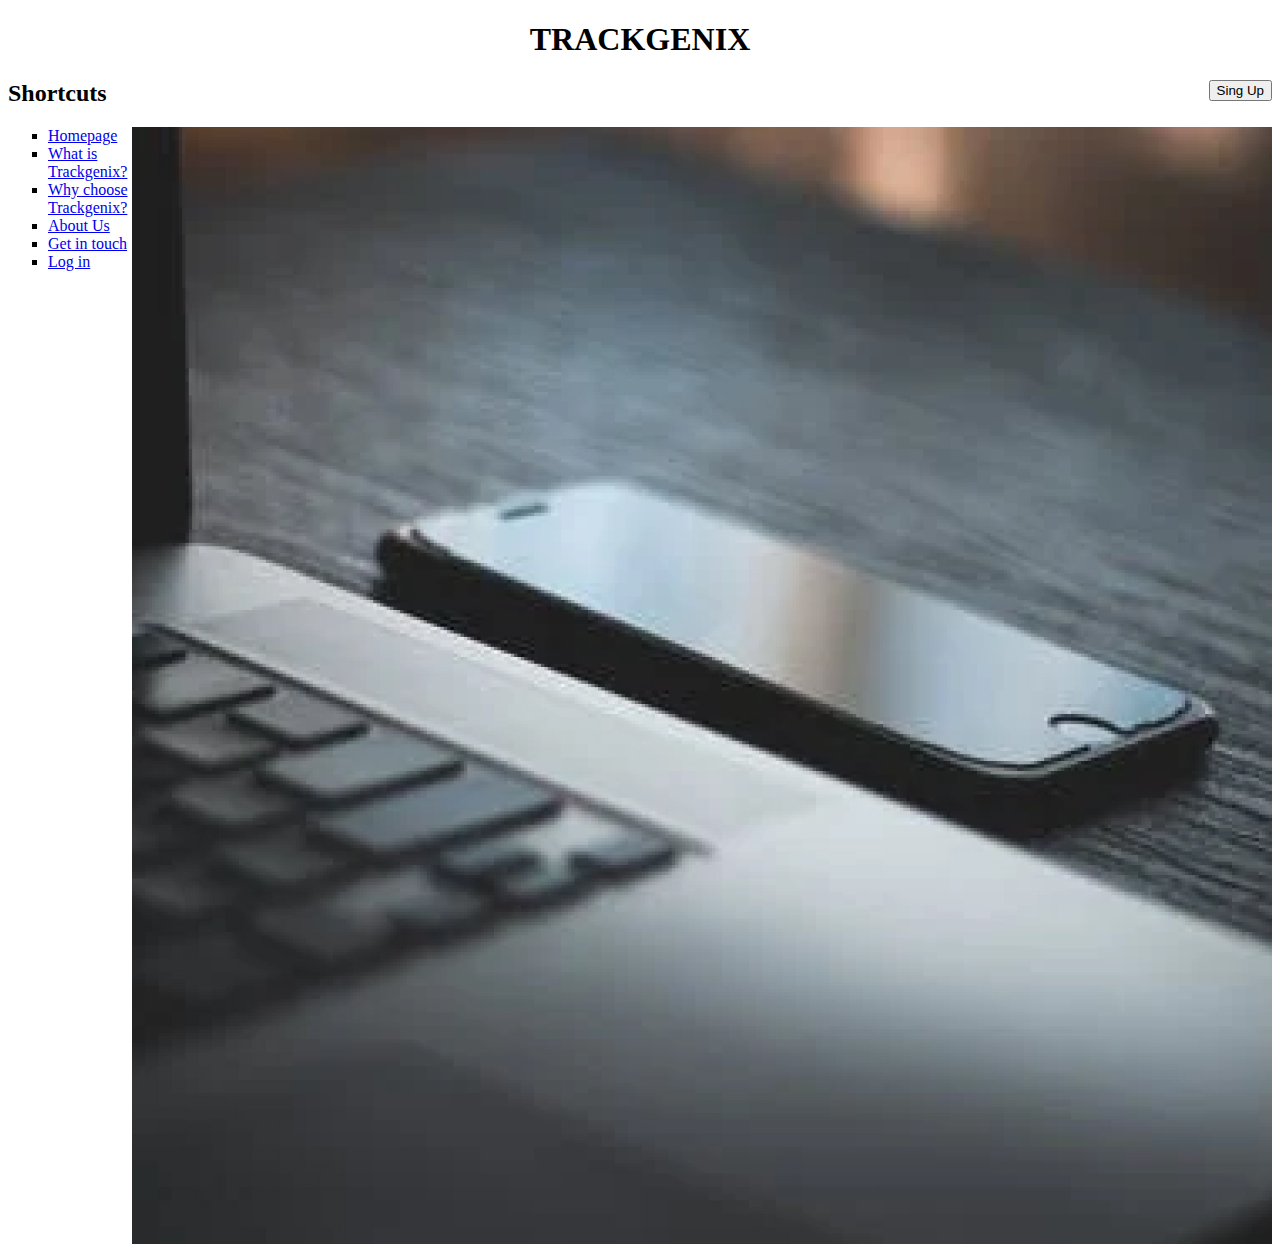
==== Semana-01/index.html @ b3db31fc "First parts of the landing page" ====
<!DOCTYPE html>
<html lang="en">
<head>
    <meta charset="UTF-8">
    <meta http-equiv="X-UA-Compatible" content="IE=edge">
    <meta name="viewport" content="width=device-width, initial-scale=1.0">
    <title>Document</title>
</head>
<body>
    <header>
        <h1 style="text-align: center;">TRACKGENIX</h1>
        <button style="float: right;">Sing Up</button>
    </header>
    
    <aside>
        <nav>
            <h2>Shortcuts</h2>
            
            <ul style="list-style-type:square">
                <img src="img/landing.jpg" alt="first img of landing" style="float: right;">
                <li><a href="#">Homepage</a></li>
                <li><a href="#">What is Trackgenix?</a></li>
                <li><a href="#">Why choose Trackgenix?</a></li>
                <li><a href="#">About Us</a></li>
                <li><a href="#">Get in touch</a></li>
                <li><a href="#">Log in</a></li>
            </ul>
        </nav>
    </aside>
    
</body>
</html>
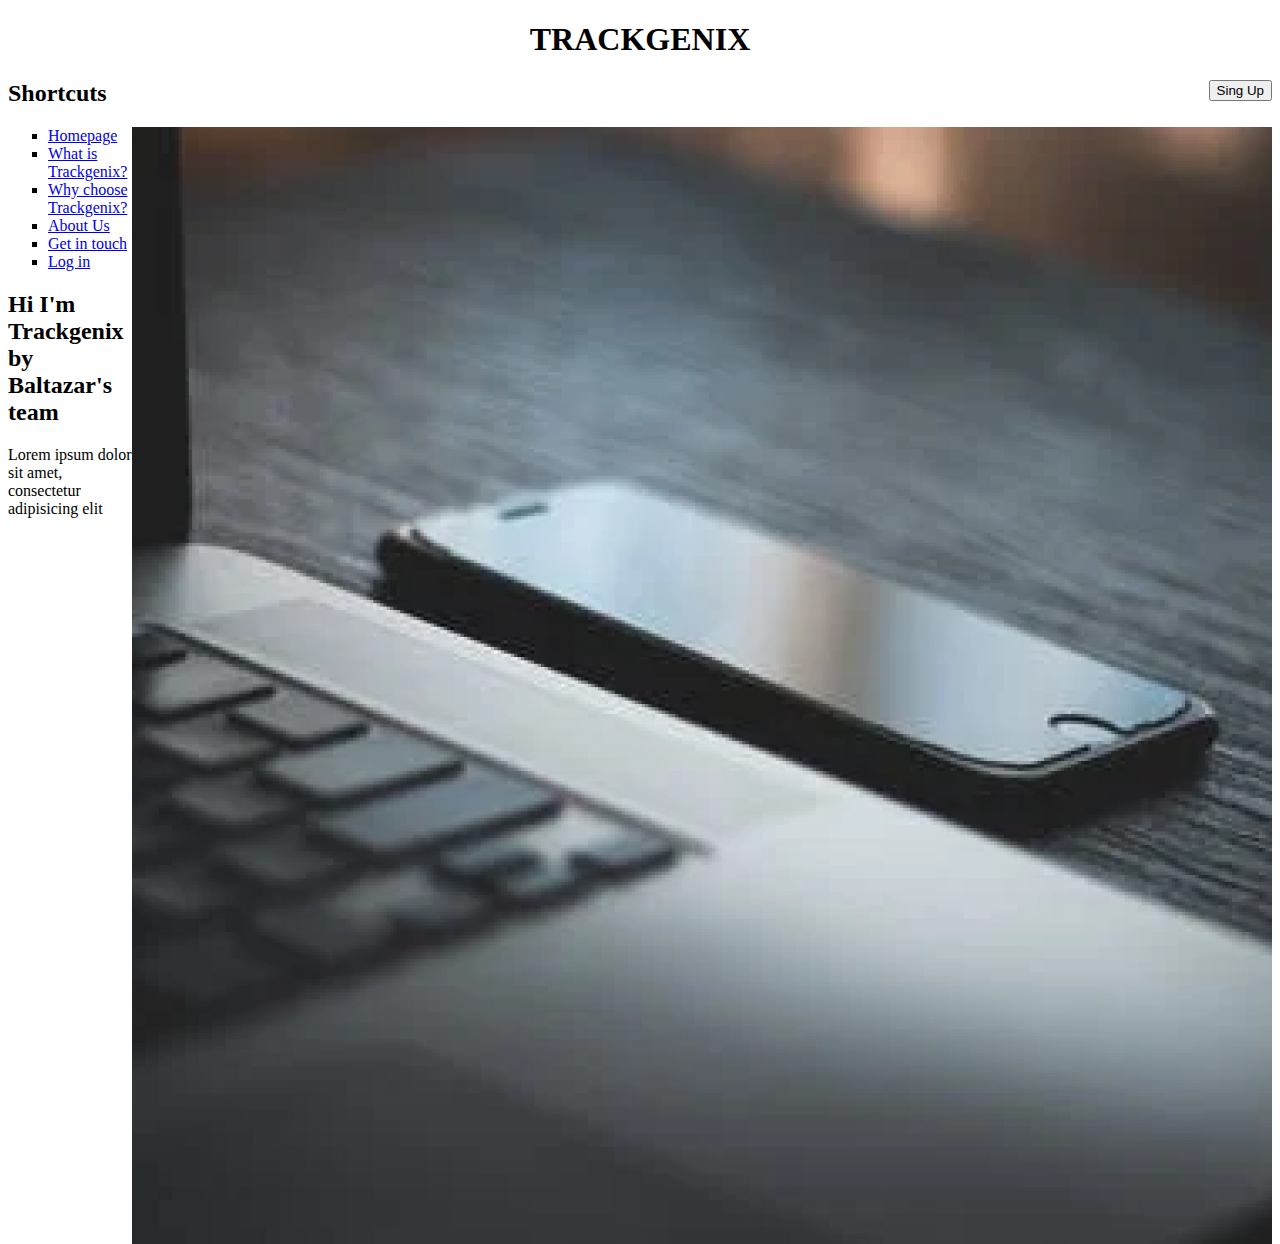
==== commit a8a823ce: "First parts of the landing page" ====
--- a/Semana-01/index.html
+++ b/Semana-01/index.html
@@ -27,6 +27,15 @@
             </ul>
         </nav>
     </aside>
+
+    <section>
+        <article>
+            <h2>Hi I'm Trackgenix by Baltazar's team</h2>
+            <p>
+                Lorem ipsum dolor sit amet, consectetur adipisicing elit
+            </p>
+        </article>
+    </section>
     
 </body>
 </html>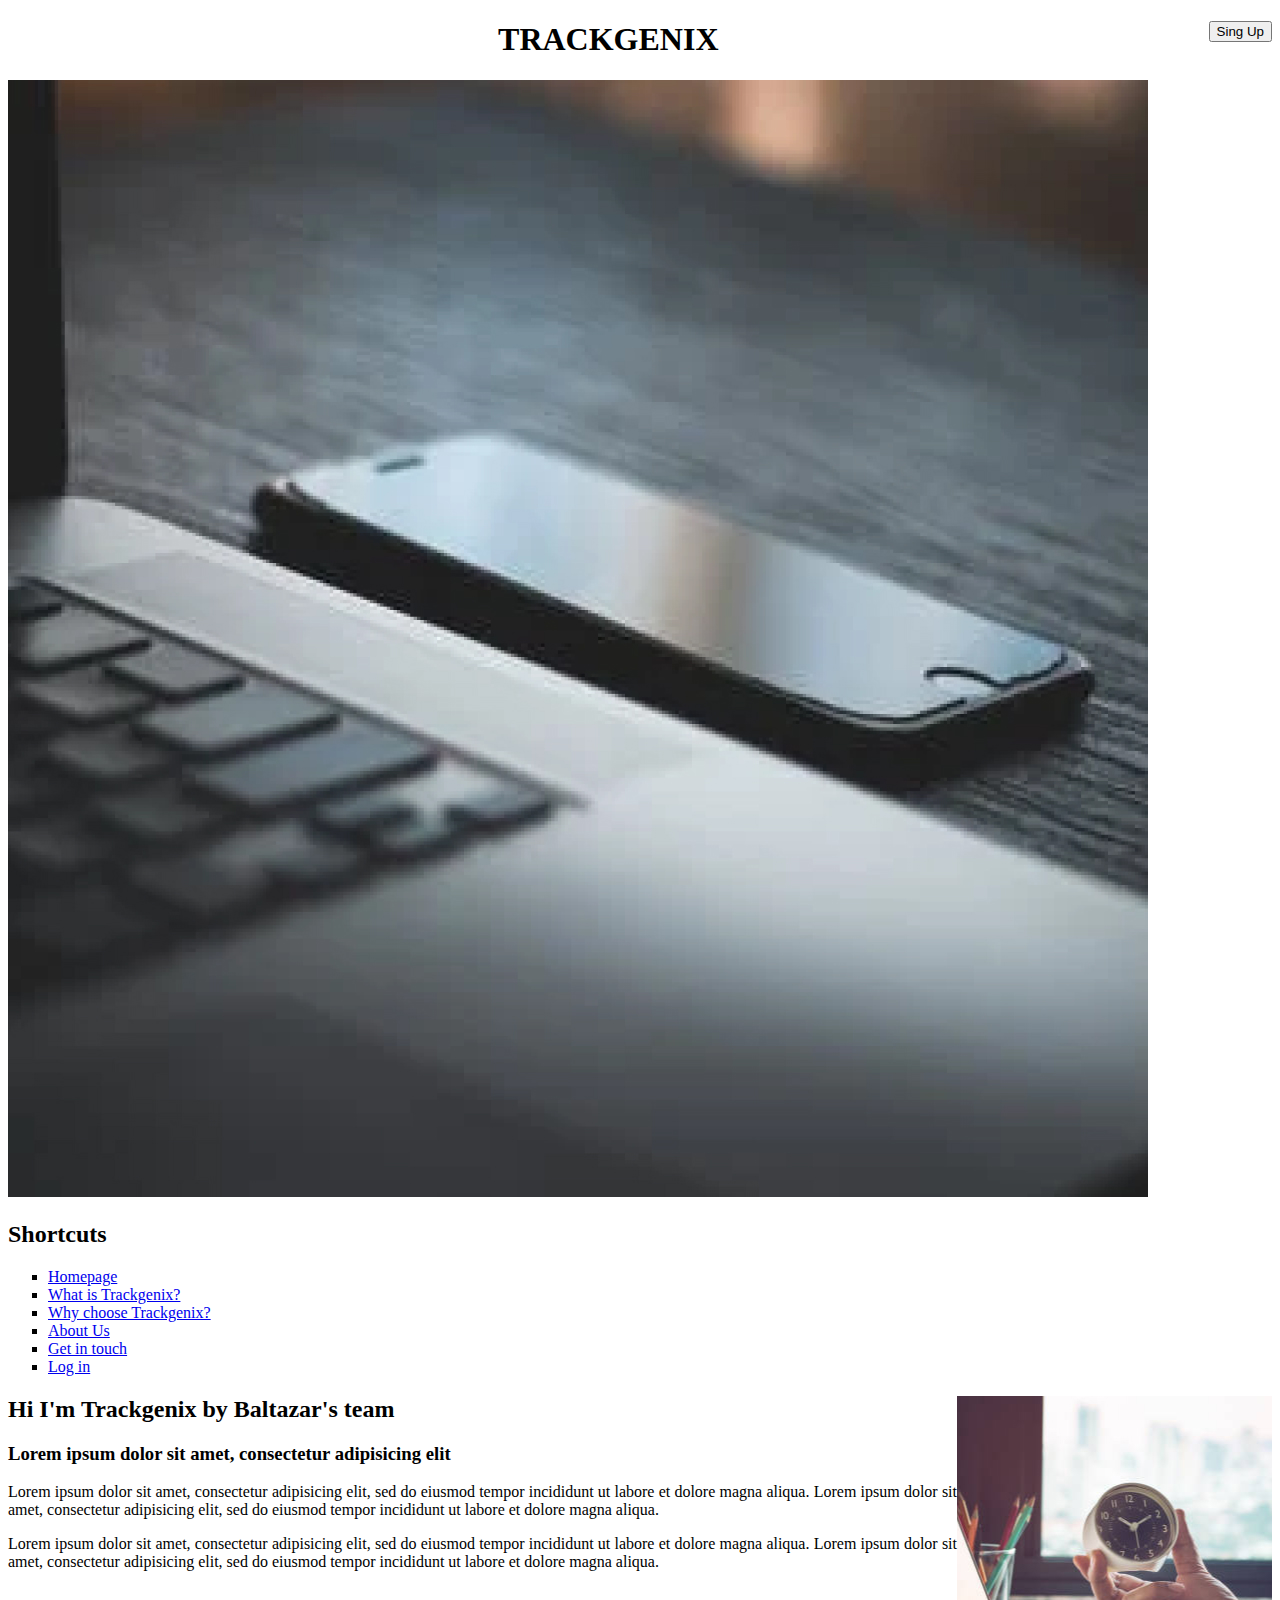
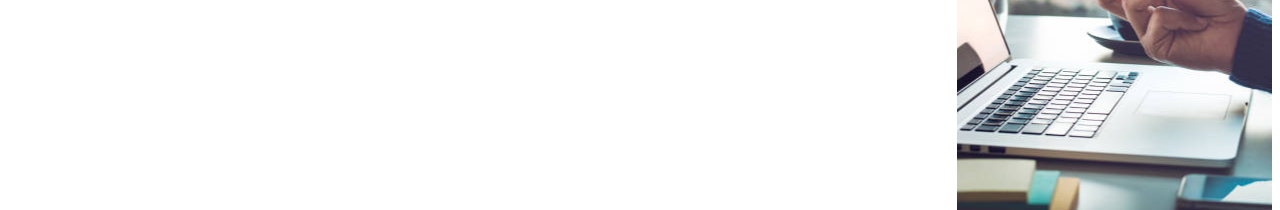
==== commit 0a3aac28: "Add img, readme and index modify" ====
--- a/Semana-01/index.html
+++ b/Semana-01/index.html
@@ -8,31 +8,35 @@
 </head>
 <body>
     <header>
+        <button style="float: right;">Sing Up</button>
         <h1 style="text-align: center;">TRACKGENIX</h1>
-        <button style="float: right;">Sing Up</button>
     </header>
-    
-    <aside>
-        <nav>
-            <h2>Shortcuts</h2>
-            
-            <ul style="list-style-type:square">
-                <img src="img/landing.jpg" alt="first img of landing" style="float: right;">
-                <li><a href="#">Homepage</a></li>
-                <li><a href="#">What is Trackgenix?</a></li>
-                <li><a href="#">Why choose Trackgenix?</a></li>
-                <li><a href="#">About Us</a></li>
-                <li><a href="#">Get in touch</a></li>
-                <li><a href="#">Log in</a></li>
-            </ul>
-        </nav>
-    </aside>
+
+    <nav>
+        <img src="img/landing.jpg" alt="first img of landing">
+        <h2>Shortcuts</h2>
+        <ul style="list-style-type:square">
+            <li><a href="#">Homepage</a></li>
+            <li><a href="#">What is Trackgenix?</a></li>
+            <li><a href="#">Why choose Trackgenix?</a></li>
+            <li><a href="#">About Us</a></li>
+            <li><a href="#">Get in touch</a></li>
+            <li><a href="#">Log in</a></li>
+        </ul>
+    </nav>
 
     <section>
         <article>
+            <img src="img/watch.jpg" alt="second img of landing" style="float: right;">
             <h2>Hi I'm Trackgenix by Baltazar's team</h2>
-            <p>
-                Lorem ipsum dolor sit amet, consectetur adipisicing elit
+            <h3>Lorem ipsum dolor sit amet, consectetur adipisicing elit</h3>
+            <p style="text-align: justify;">
+                Lorem ipsum dolor sit amet, consectetur adipisicing elit, sed do eiusmod tempor incididunt ut labore et dolore magna aliqua.
+                Lorem ipsum dolor sit amet, consectetur adipisicing elit, sed do eiusmod tempor incididunt ut labore et dolore magna aliqua.
+            </p>
+            <p style="text-align: justify;">
+                Lorem ipsum dolor sit amet, consectetur adipisicing elit, sed do eiusmod tempor incididunt ut labore et dolore magna aliqua.
+                Lorem ipsum dolor sit amet, consectetur adipisicing elit, sed do eiusmod tempor incididunt ut labore et dolore magna aliqua.
             </p>
         </article>
     </section>
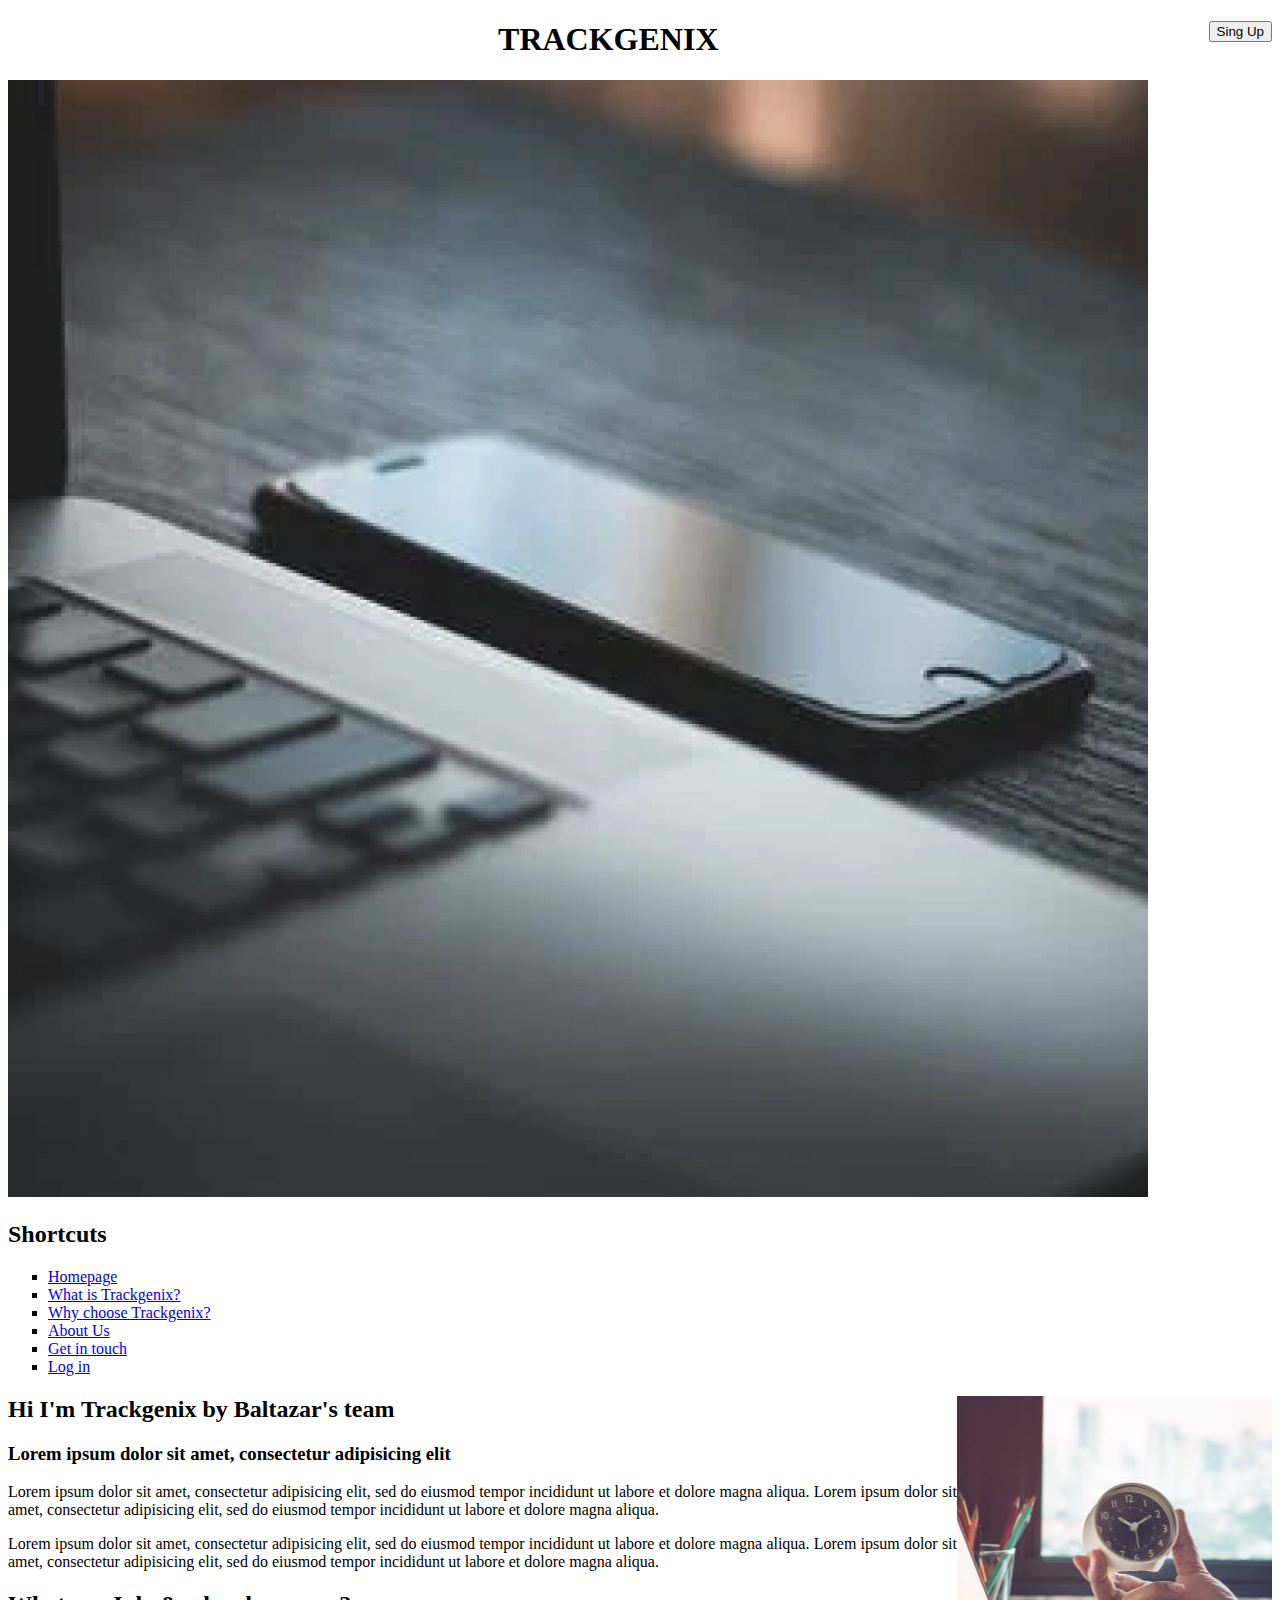
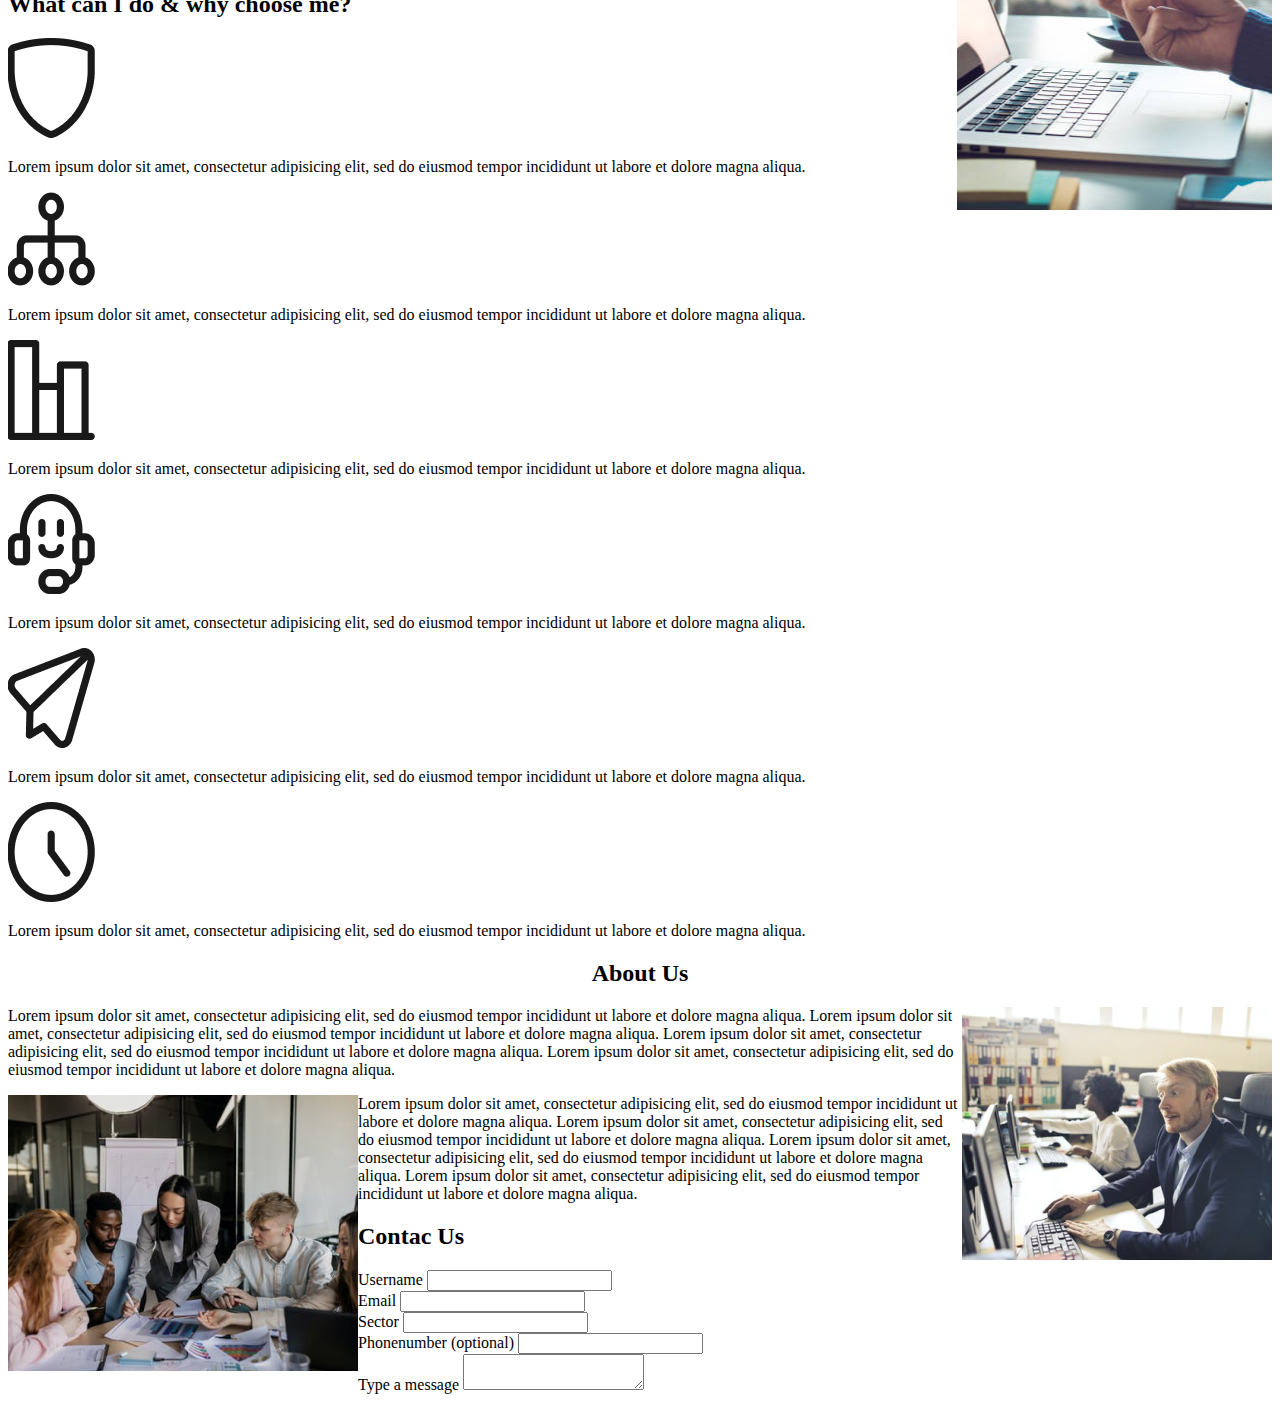
==== commit bd0c951d: "html progress, imgs added, 75% finished" ====
--- a/Semana-01/index.html
+++ b/Semana-01/index.html
@@ -40,6 +40,84 @@
             </p>
         </article>
     </section>
+
+    <section>
+        <article>
+            <h2>What can I do & why choose me?</h2>
+            <img src="img/shield.png" alt="shield icon">
+            <p>
+                Lorem ipsum dolor sit amet, consectetur adipisicing elit, sed do eiusmod tempor incididunt ut labore et dolore magna aliqua.
+            </p>
+            <img src="img/group.png" alt="group icon">
+            <p>
+                Lorem ipsum dolor sit amet, consectetur adipisicing elit, sed do eiusmod tempor incididunt ut labore et dolore magna aliqua.
+            </p>
+            <img src="img/rectangle.png" alt="rectangle icon">
+            <p>
+                Lorem ipsum dolor sit amet, consectetur adipisicing elit, sed do eiusmod tempor incididunt ut labore et dolore magna aliqua.
+            </p>
+            <img src="img/support.png" alt="supp icon">
+            <p>
+                Lorem ipsum dolor sit amet, consectetur adipisicing elit, sed do eiusmod tempor incididunt ut labore et dolore magna aliqua.
+            </p>
+            <img src="img/paper.png" alt="paper icon">
+            <p>
+                Lorem ipsum dolor sit amet, consectetur adipisicing elit, sed do eiusmod tempor incididunt ut labore et dolore magna aliqua.
+            </p>
+            <img src="img/time.png" alt="time icon">
+            <p>
+                Lorem ipsum dolor sit amet, consectetur adipisicing elit, sed do eiusmod tempor incididunt ut labore et dolore magna aliqua.
+            </p>
+        </article>
+    </section>
+
+    <section>
+        <article>
+            <h2 style="text-align: center;">About Us</h2>
+            <img src="img/employee-1.jpg" alt="employees work 1" style="float: right;">
+            <p>
+                Lorem ipsum dolor sit amet, consectetur adipisicing elit, sed do eiusmod tempor incididunt ut labore et dolore magna aliqua.
+                Lorem ipsum dolor sit amet, consectetur adipisicing elit, sed do eiusmod tempor incididunt ut labore et dolore magna aliqua.
+                Lorem ipsum dolor sit amet, consectetur adipisicing elit, sed do eiusmod tempor incididunt ut labore et dolore magna aliqua.
+                Lorem ipsum dolor sit amet, consectetur adipisicing elit, sed do eiusmod tempor incididunt ut labore et dolore magna aliqua.
+            </p>
+            <img src="img/employee-2.jpg" alt="employees work 2" style="float: left;">
+            <p>
+                Lorem ipsum dolor sit amet, consectetur adipisicing elit, sed do eiusmod tempor incididunt ut labore et dolore magna aliqua.
+                Lorem ipsum dolor sit amet, consectetur adipisicing elit, sed do eiusmod tempor incididunt ut labore et dolore magna aliqua.
+                Lorem ipsum dolor sit amet, consectetur adipisicing elit, sed do eiusmod tempor incididunt ut labore et dolore magna aliqua.
+                Lorem ipsum dolor sit amet, consectetur adipisicing elit, sed do eiusmod tempor incididunt ut labore et dolore magna aliqua.
+            </p>
+        </article>
+    </section>
+
+    <section>
+        <article>
+            <h2>Contac Us</h2>
+            <form>
+                <div>
+                    <label>Username</label>
+                    <input type="text" name="username">
+                </div>
+                <div>
+                    <label>Email</label>
+                    <input type="email" name="email">
+                </div>
+                <div>
+                    <label>Sector</label>
+                    <input type="text" name="sector">
+                </div>
+                <div>
+                    <label>Phonenumber (optional)</label>
+                    <input type="number" name="phonenumber">
+                </div>
+                <div>
+                    <label>Type a message</label>
+                    <textarea name="typeAMessage"></textarea>
+                </div>
+            </form>
+        </article>
+    </section>
     
 </body>
 </html>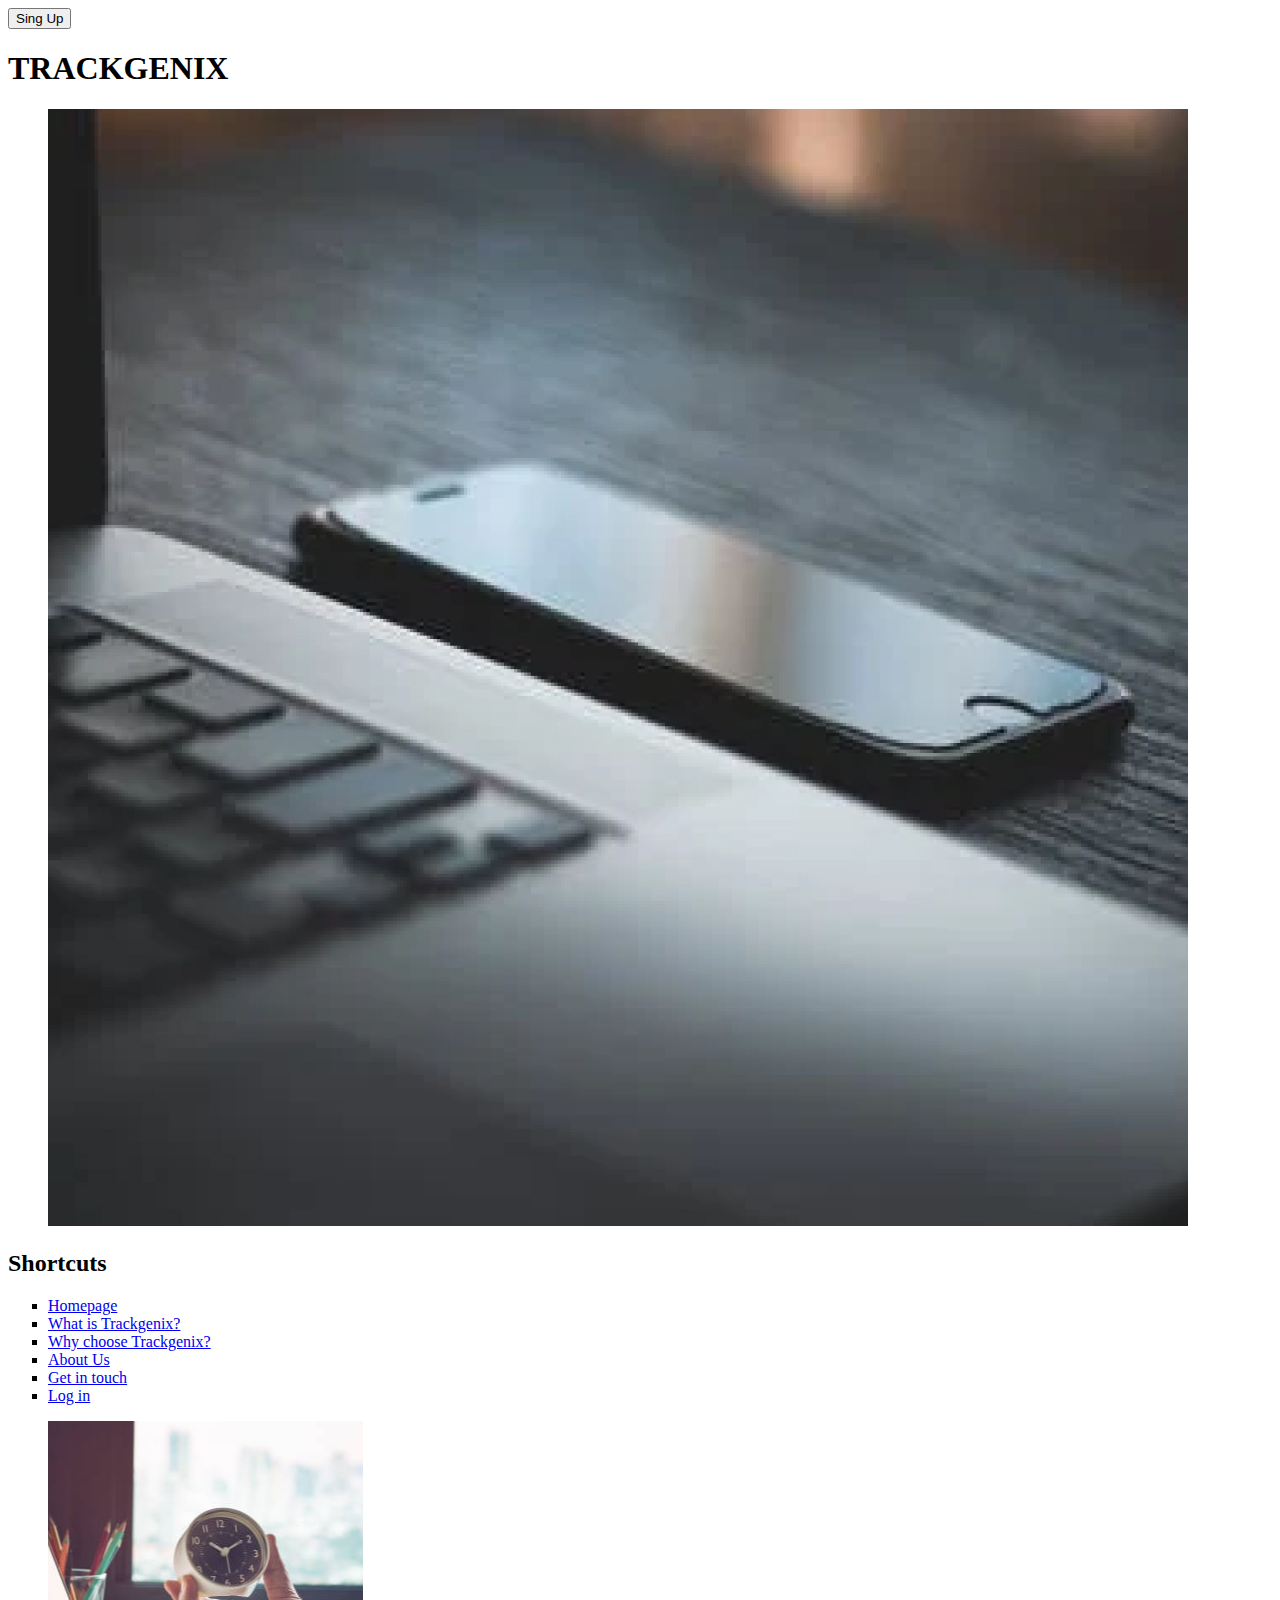
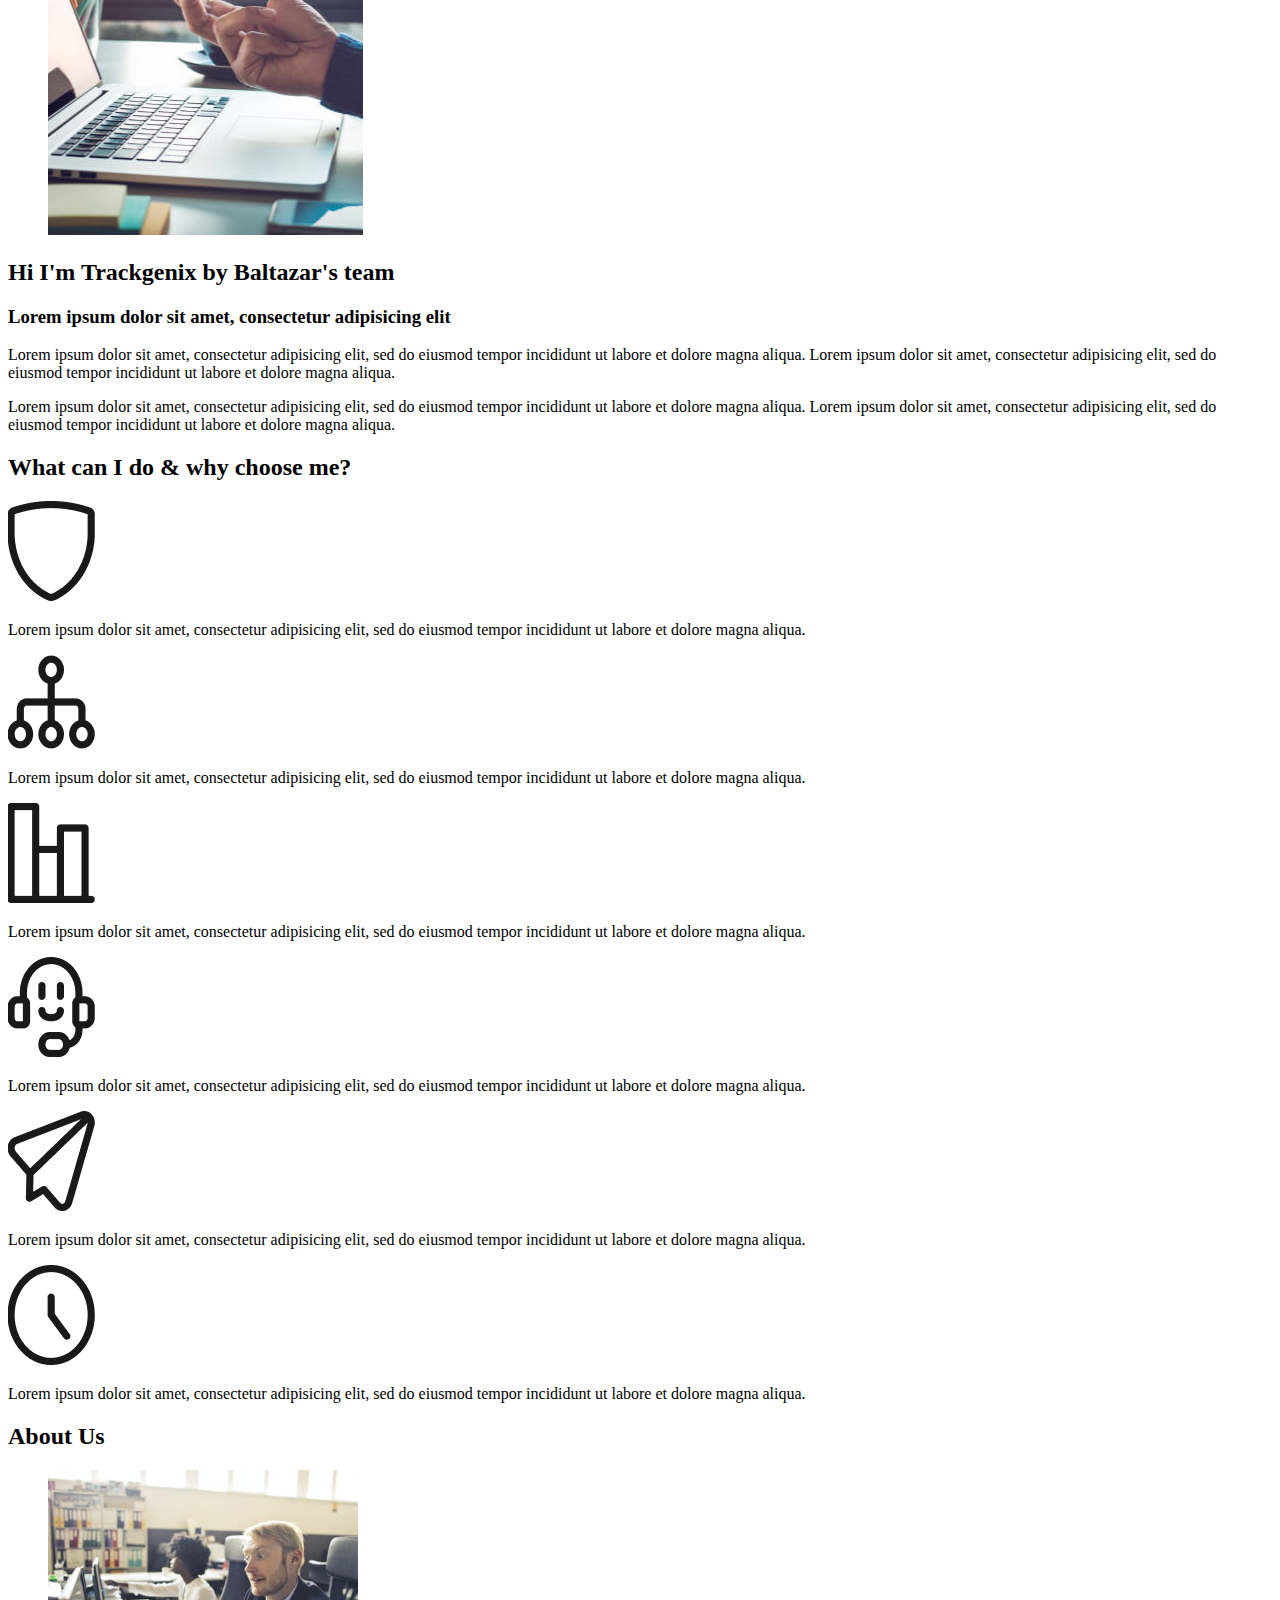
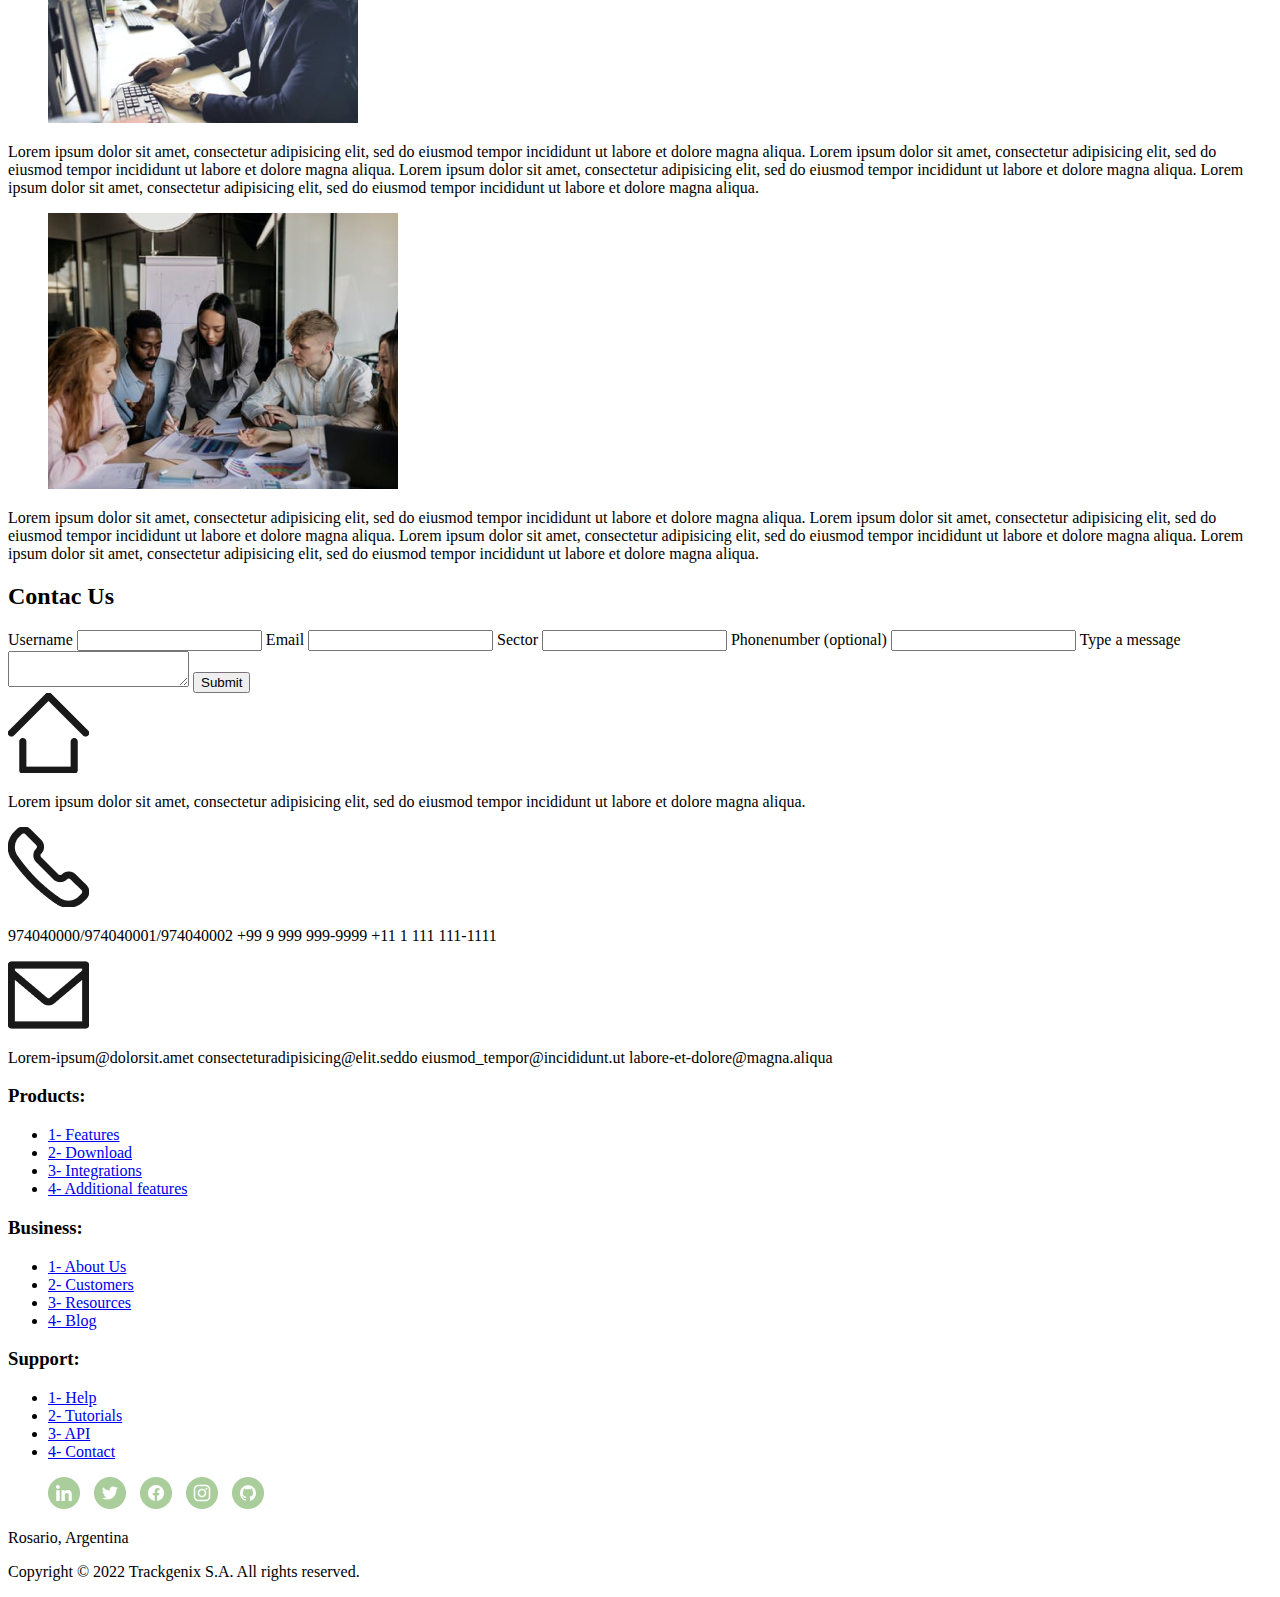
==== commit 960458a8: "html completed, add imgs, work ended (I guess)" ====
--- a/Semana-01/index.html
+++ b/Semana-01/index.html
@@ -8,39 +8,42 @@
 </head>
 <body>
     <header>
-        <button style="float: right;">Sing Up</button>
-        <h1 style="text-align: center;">TRACKGENIX</h1>
+        <button>Sing Up</button>
+        <h1>TRACKGENIX</h1>
     </header>
-
-    <nav>
+    <figure>
         <img src="img/landing.jpg" alt="first img of landing">
-        <h2>Shortcuts</h2>
-        <ul style="list-style-type:square">
-            <li><a href="#">Homepage</a></li>
-            <li><a href="#">What is Trackgenix?</a></li>
-            <li><a href="#">Why choose Trackgenix?</a></li>
-            <li><a href="#">About Us</a></li>
-            <li><a href="#">Get in touch</a></li>
-            <li><a href="#">Log in</a></li>
-        </ul>
-    </nav>
-
+    </figure>
+    <aside>
+        <nav>
+            <h2>Shortcuts</h2>
+            <ul style="list-style-type:square">
+                <li><a href="#">Homepage</a></li>
+                <li><a href="#">What is Trackgenix?</a></li>
+                <li><a href="#">Why choose Trackgenix?</a></li>
+                <li><a href="#">About Us</a></li>
+                <li><a href="#">Get in touch</a></li>
+                <li><a href="#">Log in</a></li>
+            </ul>
+        </nav>
+    </aside>
+    <figure>
+        <img src="img/watch.jpg" alt="second img of landing">
+    </figure>
     <section>
         <article>
-            <img src="img/watch.jpg" alt="second img of landing" style="float: right;">
             <h2>Hi I'm Trackgenix by Baltazar's team</h2>
             <h3>Lorem ipsum dolor sit amet, consectetur adipisicing elit</h3>
-            <p style="text-align: justify;">
+            <p>
                 Lorem ipsum dolor sit amet, consectetur adipisicing elit, sed do eiusmod tempor incididunt ut labore et dolore magna aliqua.
                 Lorem ipsum dolor sit amet, consectetur adipisicing elit, sed do eiusmod tempor incididunt ut labore et dolore magna aliqua.
             </p>
-            <p style="text-align: justify;">
+            <p>
                 Lorem ipsum dolor sit amet, consectetur adipisicing elit, sed do eiusmod tempor incididunt ut labore et dolore magna aliqua.
                 Lorem ipsum dolor sit amet, consectetur adipisicing elit, sed do eiusmod tempor incididunt ut labore et dolore magna aliqua.
             </p>
         </article>
     </section>
-
     <section>
         <article>
             <h2>What can I do & why choose me?</h2>
@@ -70,18 +73,24 @@
             </p>
         </article>
     </section>
-
+    
     <section>
         <article>
-            <h2 style="text-align: center;">About Us</h2>
-            <img src="img/employee-1.jpg" alt="employees work 1" style="float: right;">
+            <h2>About Us</h2>
+            <figure>
+                <img src="img/employee-1.jpg" alt="employees work 1">
+            </figure>
             <p>
                 Lorem ipsum dolor sit amet, consectetur adipisicing elit, sed do eiusmod tempor incididunt ut labore et dolore magna aliqua.
                 Lorem ipsum dolor sit amet, consectetur adipisicing elit, sed do eiusmod tempor incididunt ut labore et dolore magna aliqua.
                 Lorem ipsum dolor sit amet, consectetur adipisicing elit, sed do eiusmod tempor incididunt ut labore et dolore magna aliqua.
                 Lorem ipsum dolor sit amet, consectetur adipisicing elit, sed do eiusmod tempor incididunt ut labore et dolore magna aliqua.
             </p>
-            <img src="img/employee-2.jpg" alt="employees work 2" style="float: left;">
+        </article>
+        <figure>
+            <img src="img/employee-2.jpg" alt="employees work 2">
+        </figure>
+        <article>
             <p>
                 Lorem ipsum dolor sit amet, consectetur adipisicing elit, sed do eiusmod tempor incididunt ut labore et dolore magna aliqua.
                 Lorem ipsum dolor sit amet, consectetur adipisicing elit, sed do eiusmod tempor incididunt ut labore et dolore magna aliqua.
@@ -90,34 +99,80 @@
             </p>
         </article>
     </section>
-
+    <section>
+        <h2>Contac Us</h2>
+        <form>
+            <label>Username</label>
+            <input type="text" name="username">
+            <label>Email</label>
+            <input type="email" name="email">
+            <label>Sector</label>
+            <input type="text" name="sector">
+            <label>Phonenumber (optional)</label>
+            <input type="number" name="phonenumber">
+            <label>Type a message</label>
+            <textarea name="typeAMessage"></textarea>
+            <input type="submit" value="Submit">
+        </form>
+    </section>
     <section>
         <article>
-            <h2>Contac Us</h2>
-            <form>
-                <div>
-                    <label>Username</label>
-                    <input type="text" name="username">
-                </div>
-                <div>
-                    <label>Email</label>
-                    <input type="email" name="email">
-                </div>
-                <div>
-                    <label>Sector</label>
-                    <input type="text" name="sector">
-                </div>
-                <div>
-                    <label>Phonenumber (optional)</label>
-                    <input type="number" name="phonenumber">
-                </div>
-                <div>
-                    <label>Type a message</label>
-                    <textarea name="typeAMessage"></textarea>
-                </div>
-            </form>
+            <img src="img/house.png" alt="house">
+            <p>
+                Lorem ipsum dolor sit amet, consectetur adipisicing elit, sed do eiusmod tempor incididunt ut labore et dolore magna aliqua.
+            </p>
+            <img src="img/phone.png" alt="phone">
+            <p>
+                974040000/974040001/974040002
+                +99 9 999 999-9999
+                +11 1 111 111-1111
+            </p>
+            <img src="img/letter.png" alt="letter">
+            <p>
+                Lorem-ipsum@dolorsit.amet
+                consecteturadipisicing@elit.seddo
+                eiusmod_tempor@incididunt.ut
+                labore-et-dolore@magna.aliqua
+            </p>
         </article>
     </section>
-    
+    <section>
+        <h3>Products:</h3>
+        <ul>
+            <li><a href="#">1- Features</a></li>
+            <li><a href="#">2- Download</a></li>
+            <li><a href="#">3- Integrations</a></li>
+            <li><a href="#">4- Additional features</a></li>
+        </ul>
+    </section>
+    <section>
+        <h3>Business:</h3>
+        <ul>
+            <li><a href="#">1- About Us</a></li>
+            <li><a href="#">2- Customers</a></li>
+            <li><a href="#">3- Resources</a></li>
+            <li><a href="#">4- Blog</a></li>
+        </ul>
+    </section>
+    <section>
+        <h3>Support:</h3>
+        <ul>
+            <li><a href="#">1- Help</a></li>
+            <li><a href="#">2- Tutorials</a></li>
+            <li><a href="#">3- API</a></li>
+            <li><a href="#">4- Contact</a></li>
+        </ul>
+    </section>
+    <footer>
+        <figure>
+            <img src="img/social-media.png" alt="all social media">
+        </figure>
+        <p>
+            Rosario, Argentina
+        </p>
+        <p>
+            Copyright © 2022 Trackgenix S.A. All rights reserved.
+        </p>
+    </footer>   
 </body>
 </html>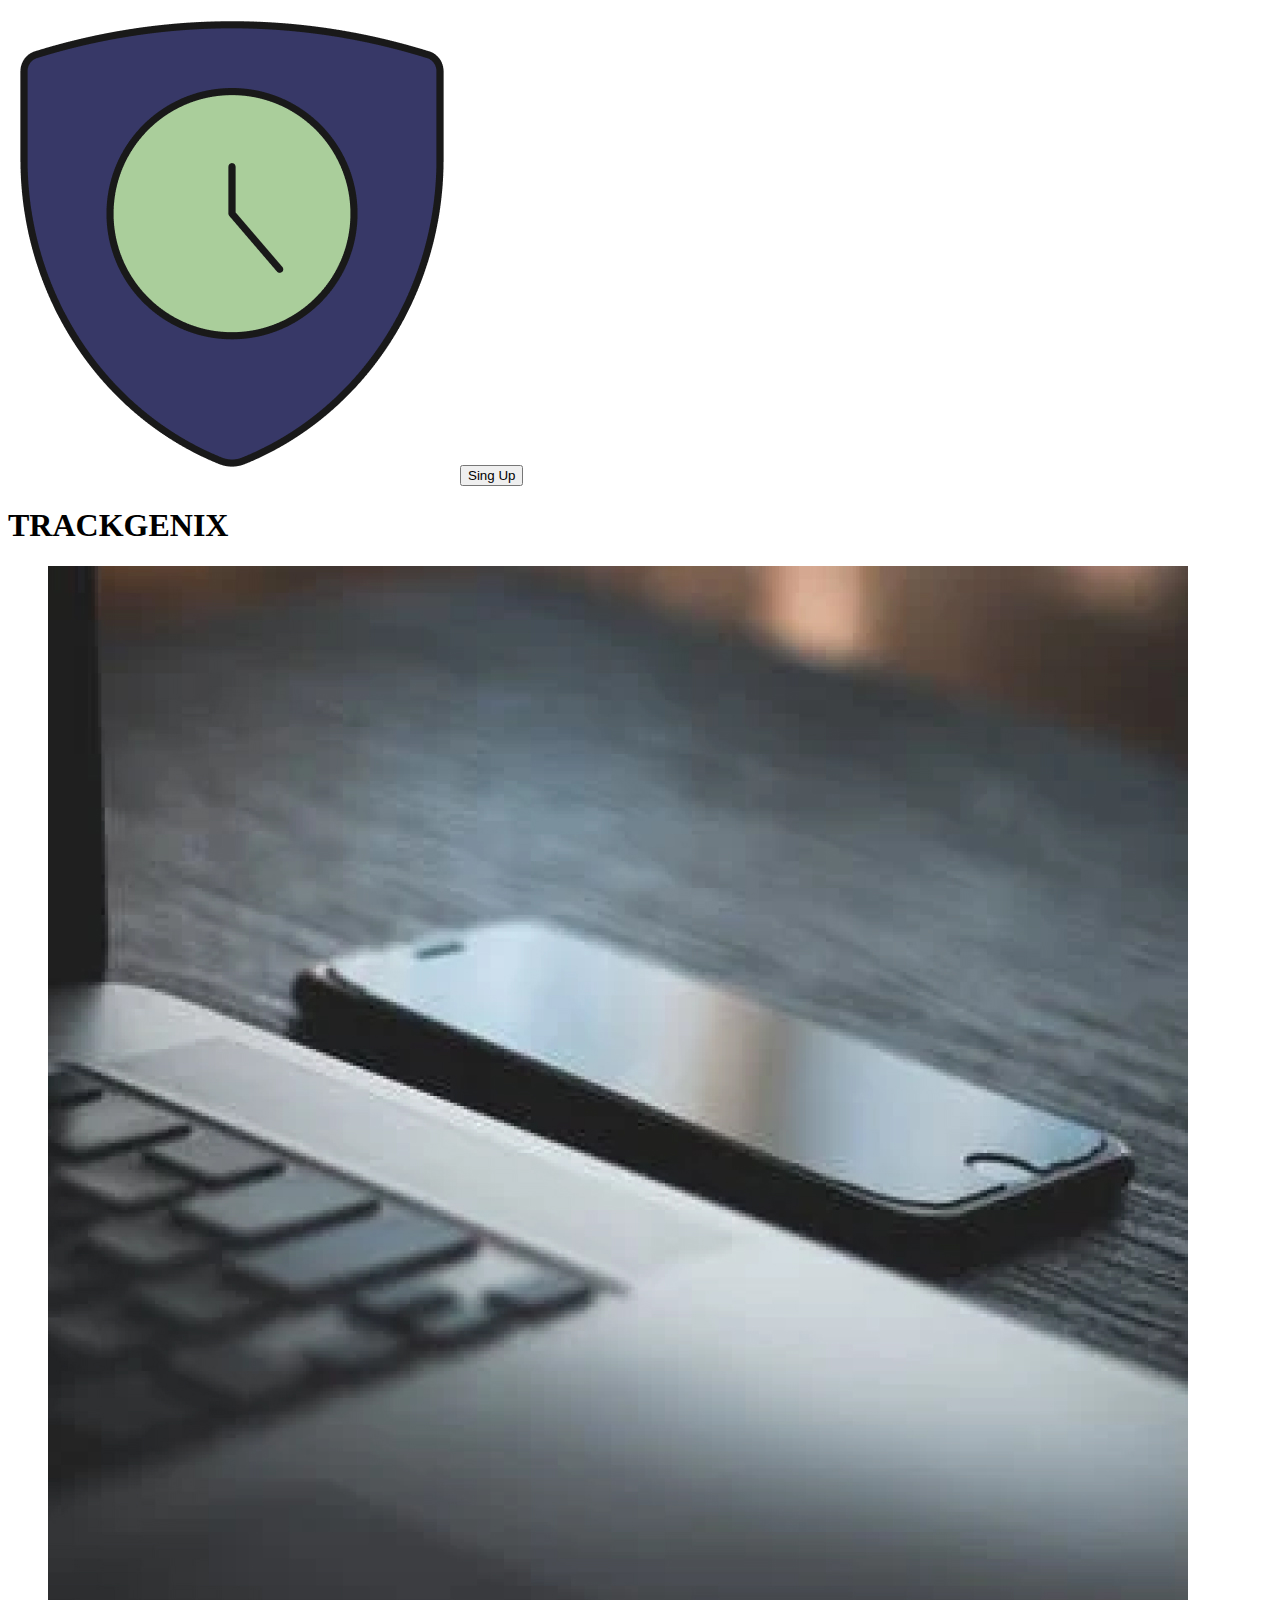
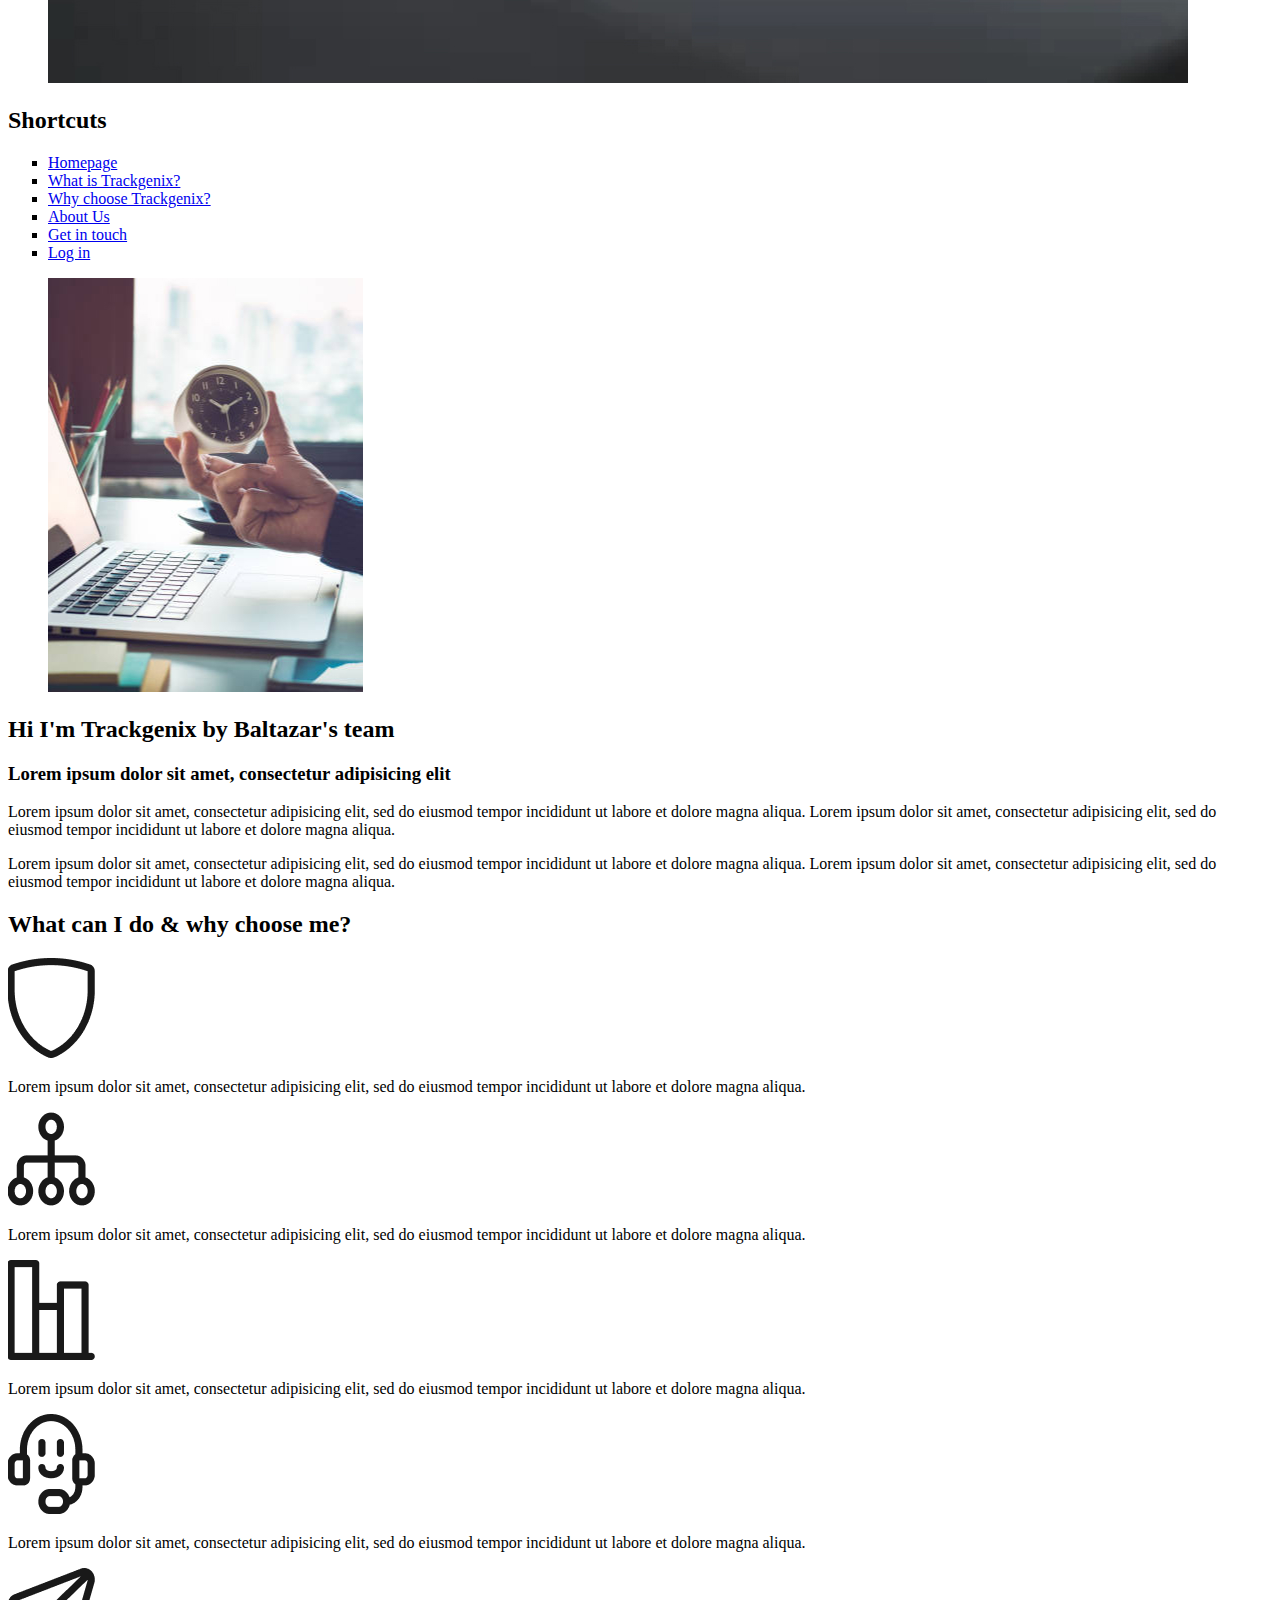
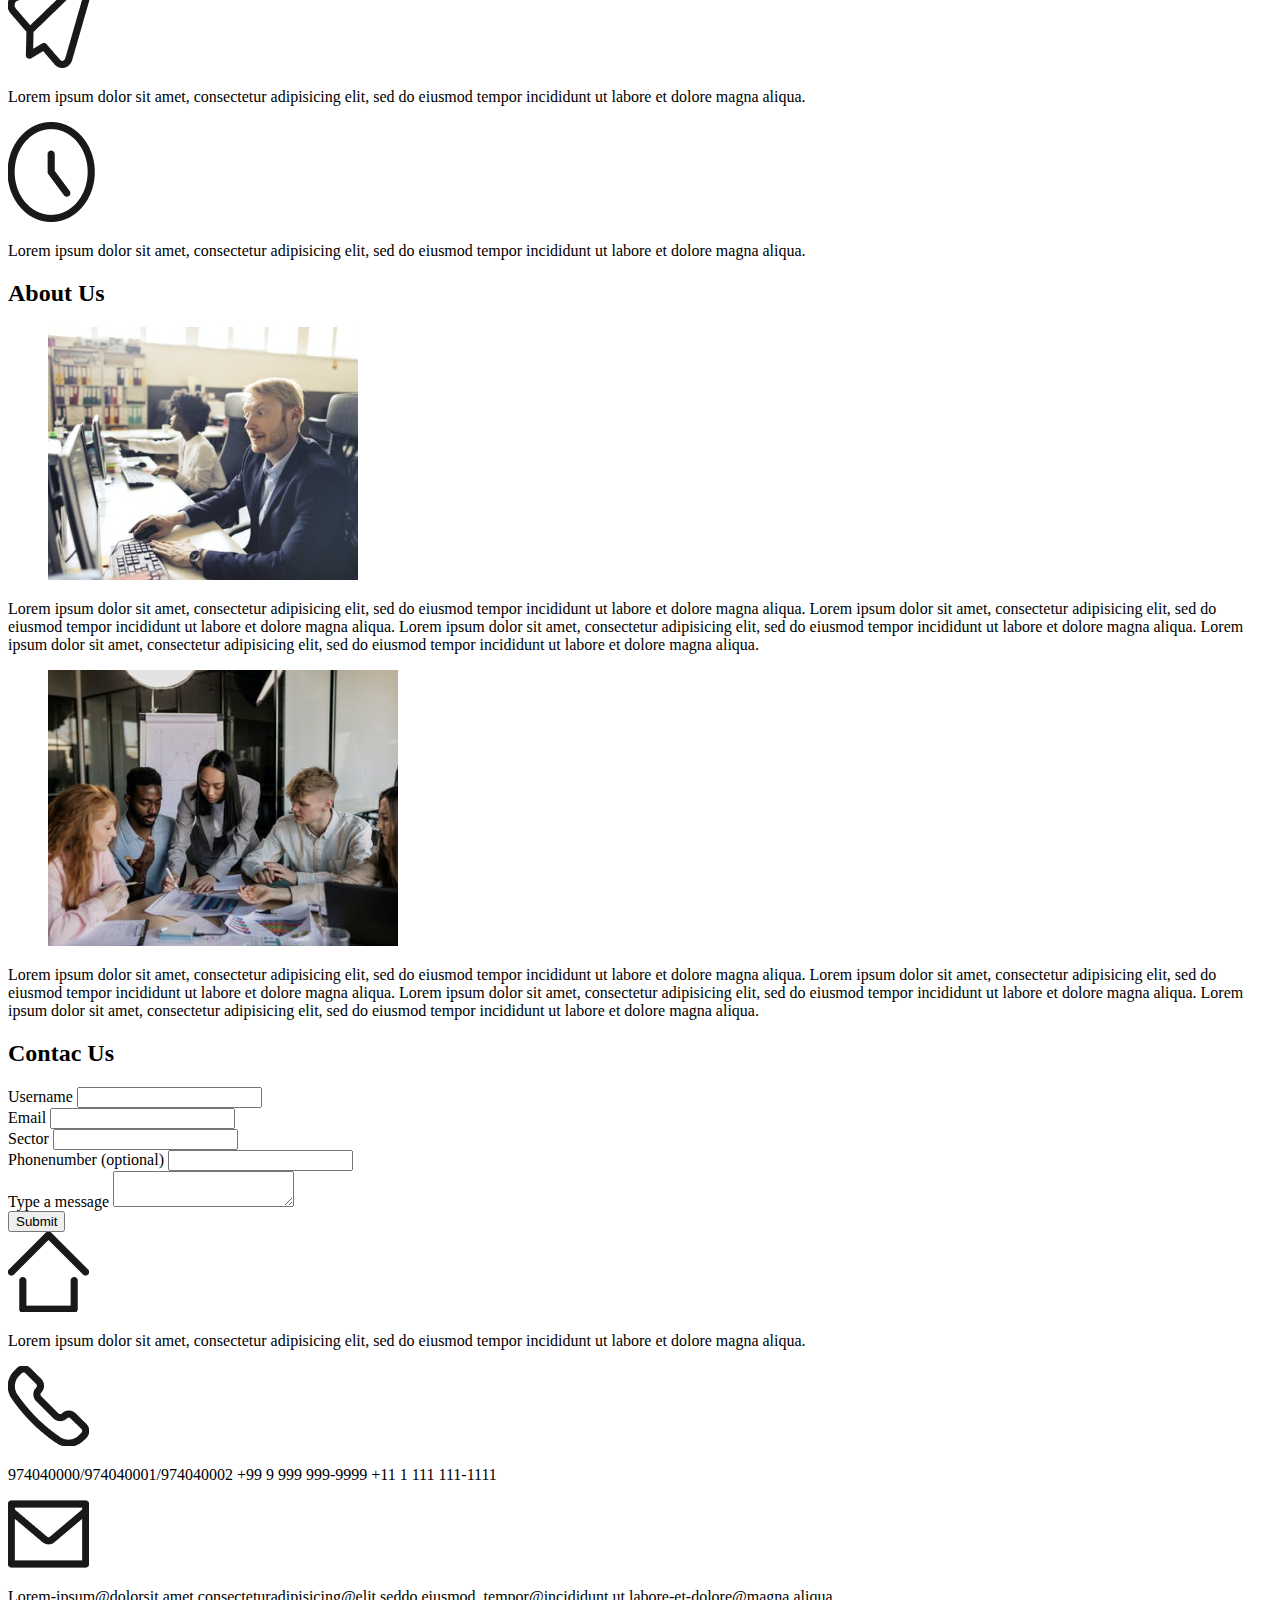
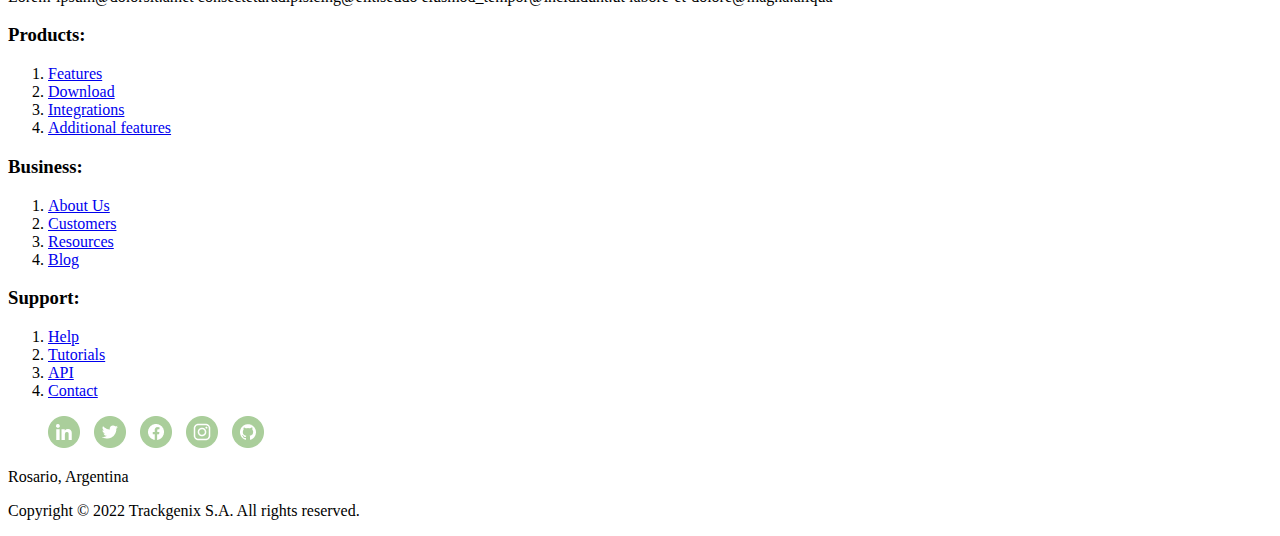
==== commit df506a6a: "correction of html and img added" ====
--- a/Semana-01/index.html
+++ b/Semana-01/index.html
@@ -1,37 +1,37 @@
 <!DOCTYPE html>
 <html lang="en">
-<head>
-    <meta charset="UTF-8">
-    <meta http-equiv="X-UA-Compatible" content="IE=edge">
-    <meta name="viewport" content="width=device-width, initial-scale=1.0">
-    <title>Document</title>
-</head>
-<body>
-    <header>
-        <button>Sing Up</button>
-        <h1>TRACKGENIX</h1>
-    </header>
-    <figure>
-        <img src="img/landing.jpg" alt="first img of landing">
-    </figure>
-    <aside>
-        <nav>
-            <h2>Shortcuts</h2>
-            <ul style="list-style-type:square">
-                <li><a href="#">Homepage</a></li>
-                <li><a href="#">What is Trackgenix?</a></li>
-                <li><a href="#">Why choose Trackgenix?</a></li>
-                <li><a href="#">About Us</a></li>
-                <li><a href="#">Get in touch</a></li>
-                <li><a href="#">Log in</a></li>
-            </ul>
-        </nav>
-    </aside>
-    <figure>
-        <img src="img/watch.jpg" alt="second img of landing">
-    </figure>
-    <section>
-        <article>
+    <head>
+        <meta charset="UTF-8">
+        <meta http-equiv="X-UA-Compatible" content="IE=edge">
+        <meta name="viewport" content="width=device-width, initial-scale=1.0">
+        <title>TRACKGENIX S.A.</title>
+    </head>
+    <body>
+        <header>
+            <img src="img/interface-security-shield.png" alt="company logo">
+            <button>Sing Up</button>
+            <h1>TRACKGENIX</h1>
+        </header>
+        <figure>
+            <img src="img/landing.jpg" alt="first img of landing">
+        </figure>
+        <aside>
+            <nav>
+                <h2>Shortcuts</h2>
+                <ul style="list-style-type:square">
+                    <li><a href="#">Homepage</a></li>
+                    <li><a href="#">What is Trackgenix?</a></li>
+                    <li><a href="#">Why choose Trackgenix?</a></li>
+                    <li><a href="#">About Us</a></li>
+                    <li><a href="#">Get in touch</a></li>
+                    <li><a href="#">Log in</a></li>
+                </ul>
+            </nav>
+        </aside>
+        <figure>
+            <img src="img/watch.jpg" alt="second img of landing">
+        </figure>
+        <section>
             <h2>Hi I'm Trackgenix by Baltazar's team</h2>
             <h3>Lorem ipsum dolor sit amet, consectetur adipisicing elit</h3>
             <p>
@@ -42,10 +42,8 @@
                 Lorem ipsum dolor sit amet, consectetur adipisicing elit, sed do eiusmod tempor incididunt ut labore et dolore magna aliqua.
                 Lorem ipsum dolor sit amet, consectetur adipisicing elit, sed do eiusmod tempor incididunt ut labore et dolore magna aliqua.
             </p>
-        </article>
-    </section>
-    <section>
-        <article>
+        </section>
+        <section>
             <h2>What can I do & why choose me?</h2>
             <img src="img/shield.png" alt="shield icon">
             <p>
@@ -71,10 +69,7 @@
             <p>
                 Lorem ipsum dolor sit amet, consectetur adipisicing elit, sed do eiusmod tempor incididunt ut labore et dolore magna aliqua.
             </p>
-        </article>
-    </section>
-    
-    <section>
+        </section>
         <article>
             <h2>About Us</h2>
             <figure>
@@ -98,25 +93,33 @@
                 Lorem ipsum dolor sit amet, consectetur adipisicing elit, sed do eiusmod tempor incididunt ut labore et dolore magna aliqua.
             </p>
         </article>
-    </section>
-    <section>
-        <h2>Contac Us</h2>
-        <form>
-            <label>Username</label>
-            <input type="text" name="username">
-            <label>Email</label>
-            <input type="email" name="email">
-            <label>Sector</label>
-            <input type="text" name="sector">
-            <label>Phonenumber (optional)</label>
-            <input type="number" name="phonenumber">
-            <label>Type a message</label>
-            <textarea name="typeAMessage"></textarea>
-            <input type="submit" value="Submit">
-        </form>
-    </section>
-    <section>
-        <article>
+        <section>
+            <h2>Contac Us</h2>
+            <form>
+                <div>
+                    <label for="username">Username</label>
+                    <input type="text" name="username" id="username">
+                </div>
+                <div>
+                    <label for="email">Email</label>
+                    <input type="email" name="email" id="email">
+                </div>
+                <div>
+                    <label for="sector">Sector</label>
+                    <input type="text" name="sector" id="sector">
+                </div>
+                <div>
+                    <label for="number">Phonenumber (optional)</label>
+                    <input type="number" name="phonenumber" id="number">
+                </div>
+                <div>
+                    <label for="type-a-message">Type a message</label>
+                    <textarea name="typeAMessage" id="type-a-message"></textarea>
+                </div>
+                <input type="submit" value="Submit">
+            </form>
+        </section>
+        <section>
             <img src="img/house.png" alt="house">
             <p>
                 Lorem ipsum dolor sit amet, consectetur adipisicing elit, sed do eiusmod tempor incididunt ut labore et dolore magna aliqua.
@@ -134,45 +137,44 @@
                 eiusmod_tempor@incididunt.ut
                 labore-et-dolore@magna.aliqua
             </p>
-        </article>
-    </section>
-    <section>
-        <h3>Products:</h3>
-        <ul>
-            <li><a href="#">1- Features</a></li>
-            <li><a href="#">2- Download</a></li>
-            <li><a href="#">3- Integrations</a></li>
-            <li><a href="#">4- Additional features</a></li>
-        </ul>
-    </section>
-    <section>
-        <h3>Business:</h3>
-        <ul>
-            <li><a href="#">1- About Us</a></li>
-            <li><a href="#">2- Customers</a></li>
-            <li><a href="#">3- Resources</a></li>
-            <li><a href="#">4- Blog</a></li>
-        </ul>
-    </section>
-    <section>
-        <h3>Support:</h3>
-        <ul>
-            <li><a href="#">1- Help</a></li>
-            <li><a href="#">2- Tutorials</a></li>
-            <li><a href="#">3- API</a></li>
-            <li><a href="#">4- Contact</a></li>
-        </ul>
-    </section>
-    <footer>
-        <figure>
-            <img src="img/social-media.png" alt="all social media">
-        </figure>
-        <p>
-            Rosario, Argentina
-        </p>
-        <p>
-            Copyright © 2022 Trackgenix S.A. All rights reserved.
-        </p>
-    </footer>   
-</body>
+        </section>
+        <section>
+            <h3>Products:</h3>
+            <ol>
+                <li><a href="#">Features</a></li>
+                <li><a href="#">Download</a></li>
+                <li><a href="#">Integrations</a></li>
+                <li><a href="#">Additional features</a></li>
+            </ol>
+        </section>
+        <section>
+            <h3>Business:</h3>
+            <ol>
+                <li><a href="#">About Us</a></li>
+                <li><a href="#">Customers</a></li>
+                <li><a href="#">Resources</a></li>
+                <li><a href="#">Blog</a></li>
+            </ol>
+        </section>
+        <section>
+            <h3>Support:</h3>
+            <ol>
+                <li><a href="#">Help</a></li>
+                <li><a href="#">Tutorials</a></li>
+                <li><a href="#">API</a></li>
+                <li><a href="#">Contact</a></li>
+            </ol>
+        </section>
+        <footer>
+            <figure>
+                <img src="img/social-media.png" alt="all social media">
+            </figure>
+            <p>
+                Rosario, Argentina
+            </p>
+            <p>
+                Copyright © 2022 Trackgenix S.A. All rights reserved.
+            </p>
+        </footer>   
+    </body>
 </html>